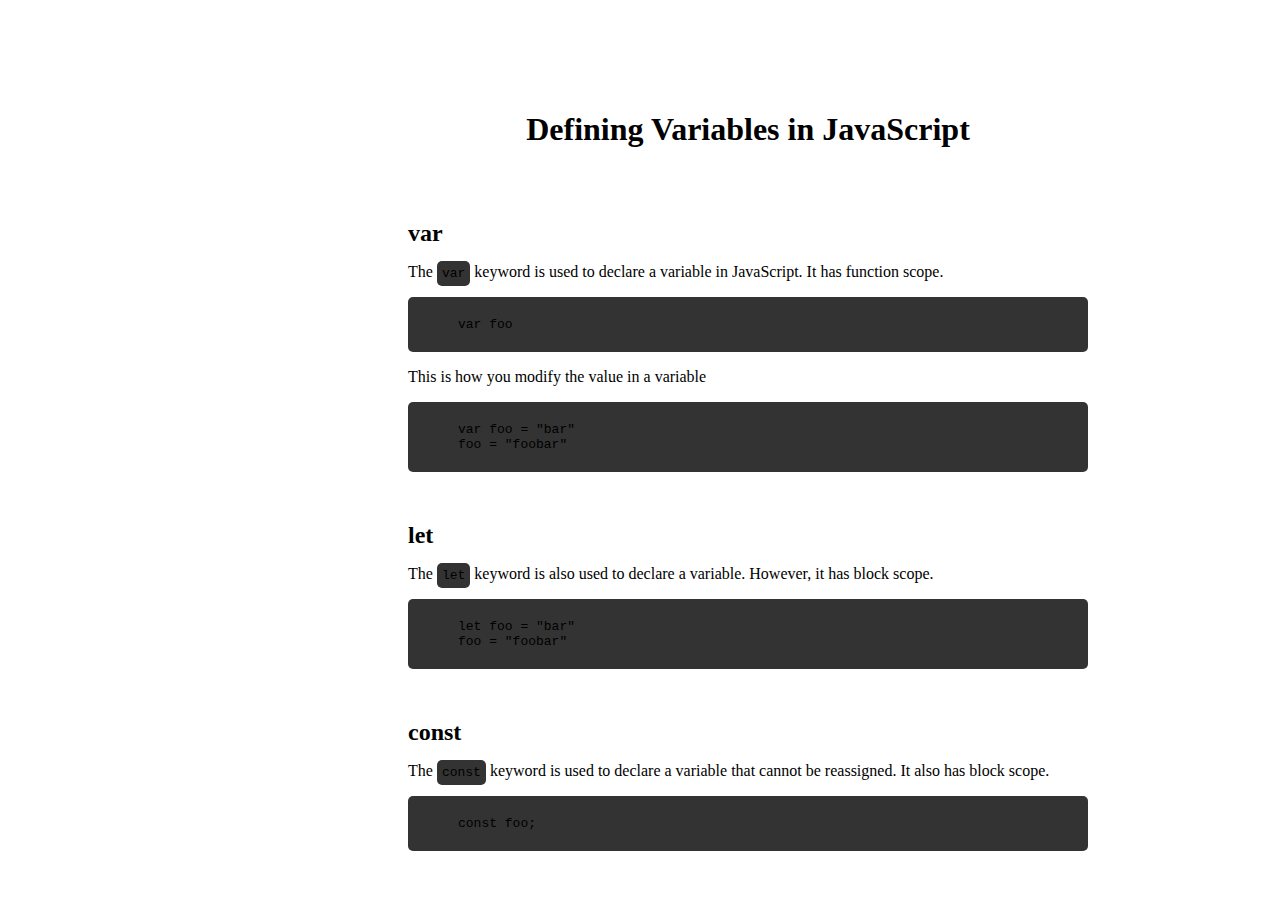
==== types-javascript/index.html @ c476c028 "Added index.html and styles.css" ====
<!DOCTYPE html>
<html lang="en">
<head>
    <meta charset="UTF-8">
    <meta name="viewport" content="width=device-width, initial-scale=1.0">
    <title>Document</title>
    <link rel="stylesheet" href="https://cdn.simplecss.org/simple.css">
    <link rel="stylesheet" href="styles.css">
</head>
<body>
    <main class="wrapper">
        <h1>Defining Variables in JavaScript</h1>

        <img src="https://www.thoughtco.com/thmb/094YF3bQBiuV_13n92GFQZWkM7k=/1500x0/filters:no_upscale():max_bytes(150000):strip_icc()/JavaScript-58acbb8a3df78c345bad32c2.jpg" alt="">
        
        <h2>var</h2>
        <p>The <code>var</code> keyword is used to declare a variable in JavaScript. It has function scope.</p>
        <code class="code-block">var foo</code>
        <p>This is how you modify the value in a variable</p>
        <code class="code-block">var foo = "bar"  <br> foo = "foobar" </code>
        
        <h2>let</h2>
        <p>The <code>let</code> keyword is also used to declare a variable. However, it has block scope.</p>
        <code class="code-block">let foo = "bar" <br> foo = "foobar" </code>
        
        <h2>const</h2>
        <p>The <code>const</code> keyword is used to declare a variable that cannot be reassigned. It also has block scope.</p>
        <code class="code-block">const foo;</code>
    </main>
</body>
</html>
---- types-javascript/styles.css ----
:root {
    --gray: #333333;
}

body {
    width: 100%;
    display: flex;
    align-items: center;
    justify-content: center;
    padding: 50px 100px;
}

.wrapper {
    width: 680px;
    display: flex;
    flex-direction: column;
    justify-content: start;
    text-align: left;
    margin-top: 2rem;
}

h1 {
    text-align: center;
}

h2 {
    margin: 0;
    margin-top: 50px;
}

code {
    background-color: #333333;
    padding: 5px;
    border-radius: 5px;
}

.code-block {
    padding: 20px 50px;
    border-radius: 5px;
}
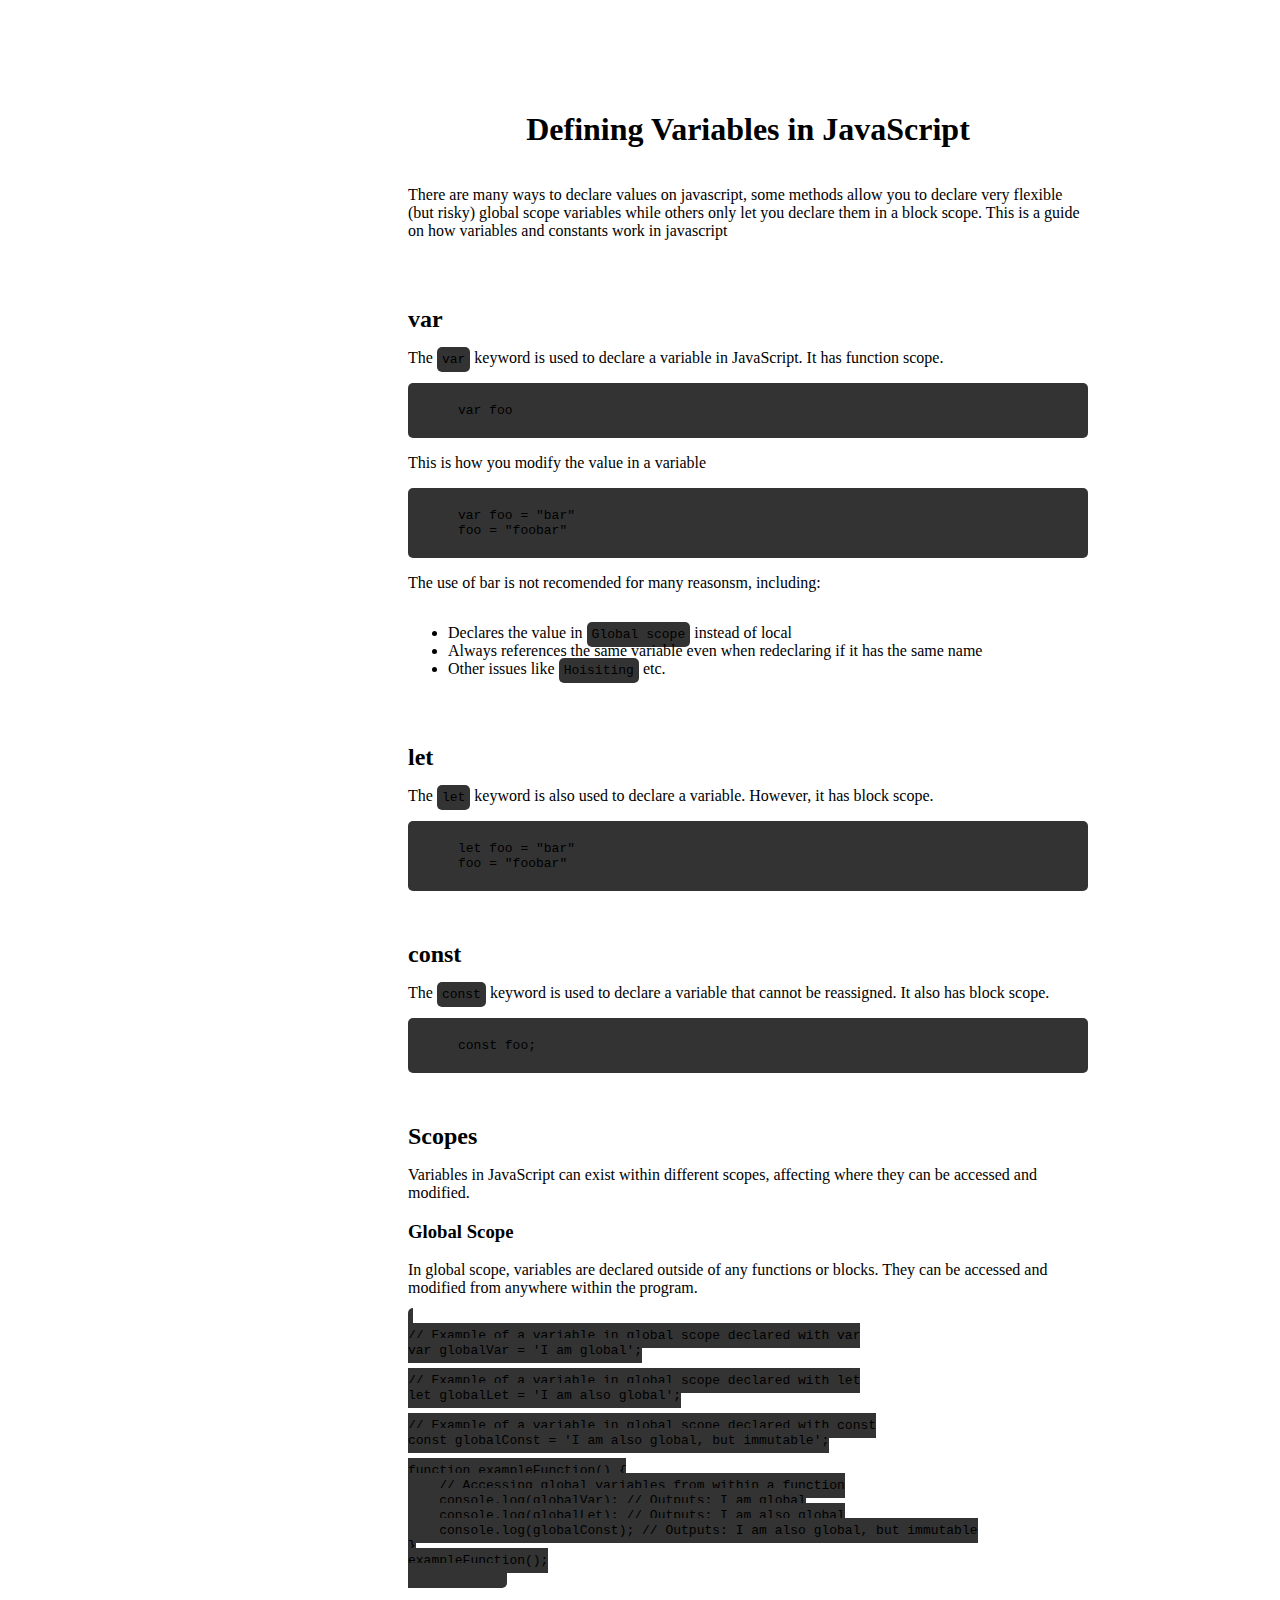
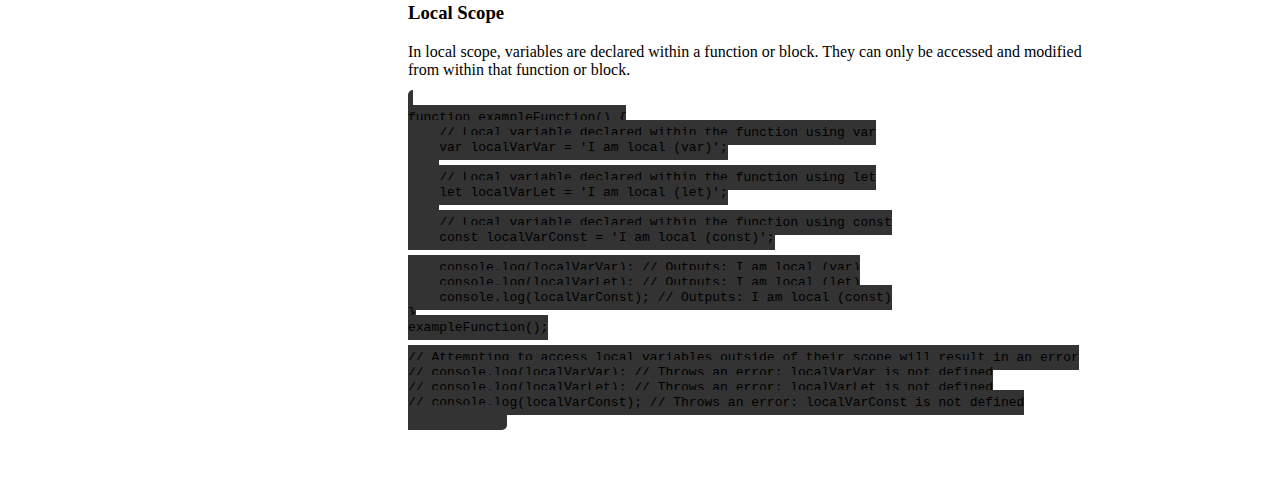
==== commit 1178775e: "Created vite project" ====
--- a/types-javascript/index.html
+++ b/types-javascript/index.html
@@ -3,7 +3,8 @@
 <head>
     <meta charset="UTF-8">
     <meta name="viewport" content="width=device-width, initial-scale=1.0">
-    <title>Document</title>
+    <title>JavaScript types</title>
+    <link rel="icon" href="https://static-00.iconduck.com/assets.00/javascript-js-icon-2048x2048-nyxvtvk0.png">
     <link rel="stylesheet" href="https://cdn.simplecss.org/simple.css">
     <link rel="stylesheet" href="styles.css">
 </head>
@@ -13,11 +14,19 @@
 
         <img src="https://www.thoughtco.com/thmb/094YF3bQBiuV_13n92GFQZWkM7k=/1500x0/filters:no_upscale():max_bytes(150000):strip_icc()/JavaScript-58acbb8a3df78c345bad32c2.jpg" alt="">
         
+        <p>There are many ways to declare values on javascript, some methods allow you to declare very flexible (but risky) global scope variables while others only let you declare them in a block scope. This is a guide on how variables and constants work in javascript</p>
+
         <h2>var</h2>
         <p>The <code>var</code> keyword is used to declare a variable in JavaScript. It has function scope.</p>
         <code class="code-block">var foo</code>
         <p>This is how you modify the value in a variable</p>
         <code class="code-block">var foo = "bar"  <br> foo = "foobar" </code>
+        <p>The use of bar is not recomended for many reasonsm, including:</p>
+        <ul>
+            <li>Declares the value in <code>Global scope</code> instead of local</li>
+            <li>Always references the same variable even when redeclaring if it has the same name</li>
+            <li>Other issues like <code>Hoisiting</code> etc.</li>
+        </ul>
         
         <h2>let</h2>
         <p>The <code>let</code> keyword is also used to declare a variable. However, it has block scope.</p>
@@ -26,6 +35,59 @@
         <h2>const</h2>
         <p>The <code>const</code> keyword is used to declare a variable that cannot be reassigned. It also has block scope.</p>
         <code class="code-block">const foo;</code>
+
+    <section>
+        <h2>Scopes</h2>
+        <p>Variables in JavaScript can exist within different scopes, affecting where they can be accessed and modified.</p>
+    
+        <h3>Global Scope</h3>
+        <p>In global scope, variables are declared outside of any functions or blocks. They can be accessed and modified
+            from anywhere within the program.</p>
+        <pre><code>
+// Example of a variable in global scope declared with var
+var globalVar = 'I am global';
+
+// Example of a variable in global scope declared with let
+let globalLet = 'I am also global';
+
+// Example of a variable in global scope declared with const
+const globalConst = 'I am also global, but immutable';
+
+function exampleFunction() {
+    // Accessing global variables from within a function
+    console.log(globalVar); // Outputs: I am global
+    console.log(globalLet); // Outputs: I am also global
+    console.log(globalConst); // Outputs: I am also global, but immutable
+}
+exampleFunction();
+            </code></pre>
+    
+        <h3>Local Scope</h3>
+        <p>In local scope, variables are declared within a function or block. They can only be accessed and modified from
+            within that function or block.</p>
+        <pre><code>
+function exampleFunction() {
+    // Local variable declared within the function using var
+    var localVarVar = 'I am local (var)';
+    
+    // Local variable declared within the function using let
+    let localVarLet = 'I am local (let)';
+    
+    // Local variable declared within the function using const
+    const localVarConst = 'I am local (const)';
+
+    console.log(localVarVar); // Outputs: I am local (var)
+    console.log(localVarLet); // Outputs: I am local (let)
+    console.log(localVarConst); // Outputs: I am local (const)
+}
+exampleFunction();
+
+// Attempting to access local variables outside of their scope will result in an error
+// console.log(localVarVar); // Throws an error: localVarVar is not defined
+// console.log(localVarLet); // Throws an error: localVarLet is not defined
+// console.log(localVarConst); // Throws an error: localVarConst is not defined
+            </code></pre>
+    </section>
     </main>
 </body>
 </html>